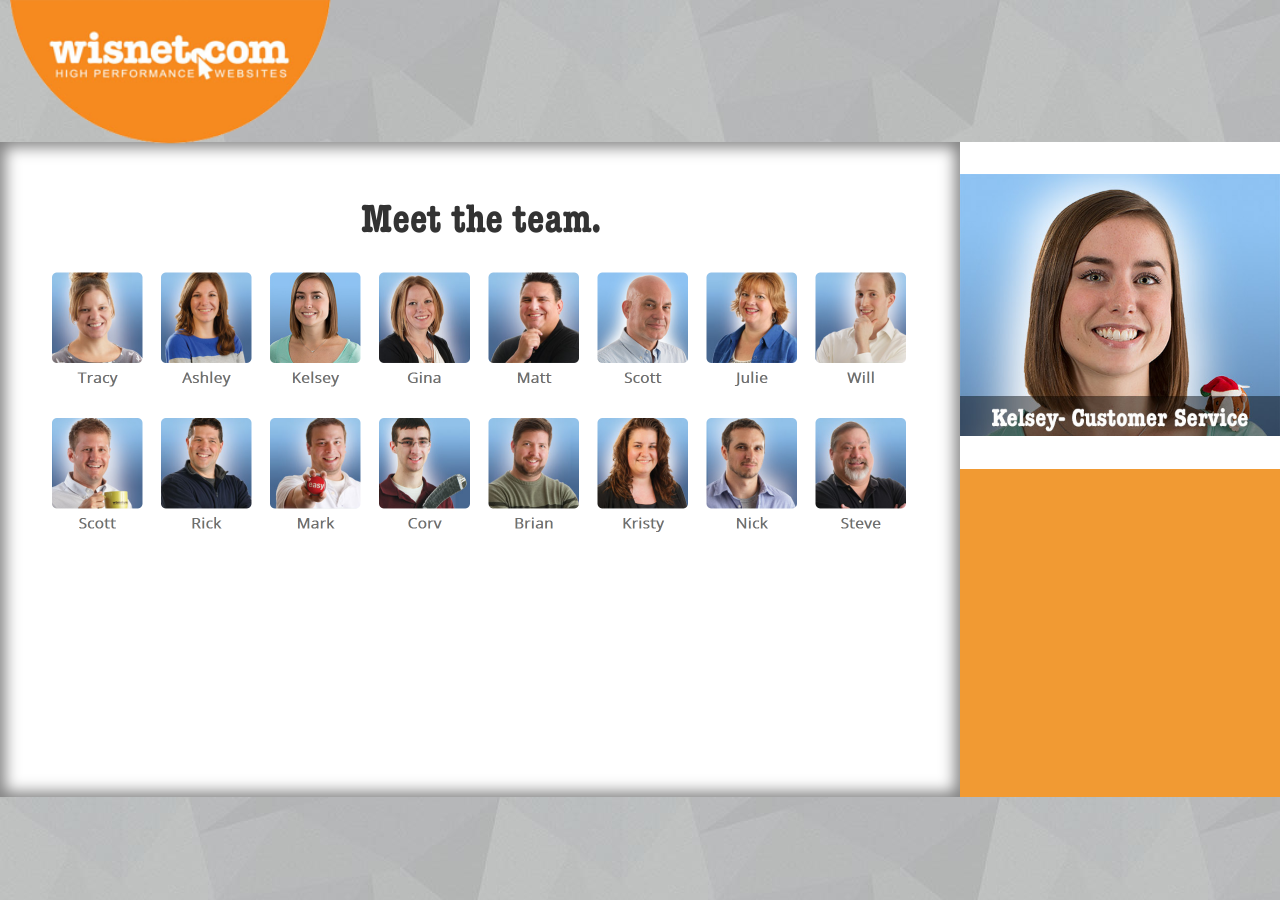
==== index.html @ fae0f6d6 "added html clock, changed spelling on Kelsey's slide" ====
<!doctype html>
<html>
<head>
<meta charset="utf-8">
<title>TV Screen app</title>
<link rel="stylesheet" type="text/css" href="css/main.css">
<script src="js/jquery.js"></script>
<script src="js/bootstrap.min.js"></script>
<style>
*{
	padding:0;
	margin:0;
}
*, *:before, *:after {
  -moz-box-sizing: border-box; -webkit-box-sizing: border-box; box-sizing: border-box;
 }
body, html{
	height:100%;
}
body{
	width:100%;
	background:#fff;
}
header{
	width:100%;
	background:#4E4C4C;
	background:url(img/shape-bg.jpg);
	height:15.74074074074074%;
}
.logo{
	position:absolute;
	width:325px;
	
	
	z-index:2000;
	left:10px;
}
.mid{
	position:relative;
	height:72.77777777777777%;
}
.sidebar, .main{
	height:100%;
}
.A{
	/*height:72.77777777777777%;*/
	height:100%;
}
.B{
	height:50%;
}
.C{
	height:50%;
}
.weather{
	background: #9BFFBF;
}
.clock{
	background:#f19a33;
	height:100%;
	position:relative;
}

footer{
	height:11.481481481481481%;
	width:100%;
	background:#7C7C7C;
	position: relative;
	z-index: 1000;
	background:url(img/shape-bg.jpg);
}

.forecast_embed{
	position: relative;
	top: -16px;
}

.A .carousel {
	position: relative;
	top: -25px;
}




</style>
</head>

<body>

<header>
<img class="logo" src="img/logo.png" alt=""/>
</header>
<div class="grid-row mid">
	<div class="colspan-9 main">
		<div class="A shadow-inset">
				<div id="myCarousel" class="carousel slide">
				<div class="carousel-inner">
					<div class="active item"><img src="img/slide4.png" alt=""/> </div>
					<div class="item"> <img src="img/slide2.png"  alt=""/> </div>
					<div class="item"> <img src="img/slide3.png"  alt=""/> </div>
					<div class="item"> <img src="img/slide1.png"  alt=""/> </div>
				</div>
		</div>
		</div>
	</div>
	<div class="colspan-3 sidebar">
		<div class="B table">
			<div class="cell">
				<div id="myCarousel" class="carousel slide carousel-fade ">
						
							<div class="carousel-inner">
								<div class="active item"> <img src="img/kelsi.jpg" alt=""/></div>
								<div class="item"> <img src="img/tracy.jpg" alt=""/></div>
								<div class="item"> <img src="img/ashley.jpg" alt=""/></div>
								<div class="item"> <img src="img/gina.jpg" alt=""/></div>
								<div class="item"> <img src="img/matt.jpg" alt=""/></div>
								<div class="item"> <img src="img/nick.jpg" alt=""/></div>
								<div class="item"> <img src="img/julie.jpg" alt=""/></div>
								<div class="item"> <img src="img/will.jpg" alt=""/></div>
								<div class="item"> <img src="img/scottb.jpg" alt=""/></div>
								<div class="item"> <img src="img/rick.jpg" alt=""/></div>
								<div class="item"> <img src="img/mark.jpg" alt=""/></div>
								<div class="item"> <img src="img/corv.jpg" alt=""/></div>
								<div class="item"> <img src="img/brian.jpg" alt=""/></div>
								<div class="item"> <img src="img/kristi.jpg" alt=""/></div>
								<div class="item"> <img src="img/steve.jpg" alt=""/></div>
								<div class="item"> <img src="img/scott.jpg" alt=""/></div>
							</div>
					</div>
			</div>
		</div>
		
		<!--<div class="C table weather">
			<div class="cell">
			<iframe id="forecast_embed" type="text/html" frameborder="0" height="200" width="70%" src="http://forecast.io/embed/#lat=43.752187&lon=-88.420715&name=Fond du Lac, Wi"> </iframe>
			</div>
		</div>-->
		
		<div class="C table">
			<div class="cell">
					<div class="clock">
						<iframe scrolling="no" frameborder="0" style="overflow:hidden;border:0;margin:0;padding:0;padding-top: 45px;width:250px;height:250px;" src="http://www.clocklink.com/html5embed.php?clock=001&timezone=CST&color=orange&size=250"></iframe>
					</div>
			
			</div>
		</div>
		
	</div>
</div>
<footer>

</footer>

<script>
$('[id^="myCarousel"]').carousel({
  interval: 3500
})
</script>
</body>
</html>
---- css/main.css ----
/* line 1, ../scss/main.scss */
*, *:before, *:after {
  -moz-box-sizing: border-box;
  -webkit-box-sizing: border-box;
  box-sizing: border-box;
}

/*
 * Bootstrap v3.0.3
 *
 * Copyright 2013 Twitter, Inc
 * Licensed under the Apache License v2.0
 * http://www.apache.org/licenses/LICENSE-2.0
 *
 * Designed and built with all the love in the world @twitter by @mdo and @fat.
 */
/* line 11, ../scss/_bootstrap.scss */
article, aside, details, figcaption, figure, footer, header, hgroup, main, nav, section, summary {
  display: block;
}

/* line 11, ../scss/_bootstrap.scss */
audio, canvas, video {
  display: inline-block;
}

/* line 11, ../scss/_bootstrap.scss */
audio:not([controls]) {
  display: none;
  height: 0;
}

/* line 11, ../scss/_bootstrap.scss */
[hidden], template {
  display: none;
}

/* line 11, ../scss/_bootstrap.scss */
html {
  font-family: sans-serif;
  -ms-text-size-adjust: 100%;
  -webkit-text-size-adjust: 100%;
}

/* line 11, ../scss/_bootstrap.scss */
body {
  margin: 0;
}

/* line 11, ../scss/_bootstrap.scss */
a {
  background: transparent;
}

/* line 11, ../scss/_bootstrap.scss */
a:focus {
  outline: thin dotted;
}

/* line 11, ../scss/_bootstrap.scss */
a:active, a:hover {
  outline: 0;
}

/* line 11, ../scss/_bootstrap.scss */
h1 {
  font-size: 2em;
  margin: 0.67em 0;
}

/* line 11, ../scss/_bootstrap.scss */
abbr[title] {
  border-bottom: 1px dotted;
}

/* line 11, ../scss/_bootstrap.scss */
b, strong {
  font-weight: bold;
}

/* line 11, ../scss/_bootstrap.scss */
dfn {
  font-style: italic;
}

/* line 11, ../scss/_bootstrap.scss */
hr {
  -moz-box-sizing: content-box;
  box-sizing: content-box;
  height: 0;
}

/* line 11, ../scss/_bootstrap.scss */
mark {
  background: #ff0;
  color: #000;
}

/* line 11, ../scss/_bootstrap.scss */
code, kbd, pre, samp {
  font-family: monospace, serif;
  font-size: 1em;
}

/* line 11, ../scss/_bootstrap.scss */
pre {
  white-space: pre-wrap;
}

/* line 11, ../scss/_bootstrap.scss */
q {
  quotes: "\201C" "\201D" "\2018" "\2019";
}

/* line 11, ../scss/_bootstrap.scss */
small {
  font-size: 80%;
}

/* line 11, ../scss/_bootstrap.scss */
sub, sup {
  font-size: 75%;
  line-height: 0;
  position: relative;
  vertical-align: baseline;
}

/* line 11, ../scss/_bootstrap.scss */
sup {
  top: -0.5em;
}

/* line 11, ../scss/_bootstrap.scss */
sub {
  bottom: -0.25em;
}

/* line 11, ../scss/_bootstrap.scss */
img {
  border: 0;
}

/* line 11, ../scss/_bootstrap.scss */
svg:not(:root) {
  overflow: hidden;
}

/* line 11, ../scss/_bootstrap.scss */
figure {
  margin: 0;
}

/* line 11, ../scss/_bootstrap.scss */
fieldset {
  border: 1px solid #c0c0c0;
  margin: 0 2px;
  padding: 0.35em 0.625em 0.75em;
}

/* line 11, ../scss/_bootstrap.scss */
legend {
  border: 0;
  padding: 0;
}

/* line 11, ../scss/_bootstrap.scss */
button, input, select, textarea {
  font-family: inherit;
  font-size: 100%;
  margin: 0;
}

/* line 11, ../scss/_bootstrap.scss */
button, input {
  line-height: normal;
}

/* line 11, ../scss/_bootstrap.scss */
button, select {
  text-transform: none;
}

/* line 11, ../scss/_bootstrap.scss */
button, html input[type="button"], input[type="reset"], input[type="submit"] {
  -webkit-appearance: button;
  cursor: pointer;
}

/* line 11, ../scss/_bootstrap.scss */
button[disabled], html input[disabled] {
  cursor: default;
}

/* line 11, ../scss/_bootstrap.scss */
input[type="checkbox"], input[type="radio"] {
  box-sizing: border-box;
  padding: 0;
}

/* line 11, ../scss/_bootstrap.scss */
input[type="search"] {
  -webkit-appearance: textfield;
  -moz-box-sizing: content-box;
  -webkit-box-sizing: content-box;
  box-sizing: content-box;
}

/* line 11, ../scss/_bootstrap.scss */
input[type="search"]::-webkit-search-cancel-button, input[type="search"]::-webkit-search-decoration {
  -webkit-appearance: none;
}

/* line 11, ../scss/_bootstrap.scss */
button::-moz-focus-inner, input::-moz-focus-inner {
  border: 0;
  padding: 0;
}

/* line 11, ../scss/_bootstrap.scss */
textarea {
  overflow: auto;
  vertical-align: top;
}

/* line 11, ../scss/_bootstrap.scss */
table {
  border-collapse: collapse;
  border-spacing: 0;
}

/* line 11, ../scss/_bootstrap.scss */
*, *:before, *:after {
  -webkit-box-sizing: border-box;
  -moz-box-sizing: border-box;
  box-sizing: border-box;
}

/* line 11, ../scss/_bootstrap.scss */
html {
  font-size: 62.5%;
  -webkit-tap-highlight-color: rgba(0, 0, 0, 0);
}

/* line 11, ../scss/_bootstrap.scss */
body {
  font-family: "Helvetica Neue",Helvetica,Arial,sans-serif;
  font-size: 14px;
  line-height: 1.428571429;
  color: #333333;
  background-color: #ffffff;
}

/* line 11, ../scss/_bootstrap.scss */
input, button, select, textarea {
  font-family: inherit;
  font-size: inherit;
  line-height: inherit;
}

/* line 11, ../scss/_bootstrap.scss */
a {
  color: #428bca;
  text-decoration: none;
}

/* line 11, ../scss/_bootstrap.scss */
a:hover, a:focus {
  color: #2a6496;
  text-decoration: underline;
}

/* line 11, ../scss/_bootstrap.scss */
a:focus {
  outline: thin dotted;
  outline: 5px auto -webkit-focus-ring-color;
  outline-offset: -2px;
}

/* line 11, ../scss/_bootstrap.scss */
img {
  vertical-align: middle;
}

/* line 11, ../scss/_bootstrap.scss */
.img-responsive {
  display: block;
  max-width: 100%;
  height: auto;
}

/* line 11, ../scss/_bootstrap.scss */
.img-rounded {
  border-radius: 6px;
}

/* line 11, ../scss/_bootstrap.scss */
.img-thumbnail {
  padding: 4px;
  line-height: 1.428571429;
  background-color: #ffffff;
  border: 1px solid #dddddd;
  border-radius: 4px;
  -webkit-transition: all 0.2s ease-in-out;
  transition: all 0.2s ease-in-out;
  display: inline-block;
  max-width: 100%;
  height: auto;
}

/* line 11, ../scss/_bootstrap.scss */
.img-circle {
  border-radius: 50%;
}

/* line 11, ../scss/_bootstrap.scss */
hr {
  margin-top: 20px;
  margin-bottom: 20px;
  border: 0;
  border-top: 1px solid #eeeeee;
}

/* line 11, ../scss/_bootstrap.scss */
.sr-only {
  position: absolute;
  width: 1px;
  height: 1px;
  margin: -1px;
  padding: 0;
  overflow: hidden;
  clip: rect(0, 0, 0, 0);
  border: 0;
}

/* line 11, ../scss/_bootstrap.scss */
.carousel {
  position: relative;
}

/* line 11, ../scss/_bootstrap.scss */
.carousel-inner {
  position: relative;
  overflow: hidden;
  width: 100%;
}

/* line 11, ../scss/_bootstrap.scss */
.carousel-inner > .item {
  display: none;
  position: relative;
  -webkit-transition: 0.6s ease-in-out left;
  transition: 0.6s ease-in-out left;
}

/* line 11, ../scss/_bootstrap.scss */
.carousel-inner > .item > img, .carousel-inner > .item > a > img {
  display: block;
  max-width: 100%;
  height: auto;
  line-height: 1;
}

/* line 11, ../scss/_bootstrap.scss */
.carousel-inner > .active, .carousel-inner > .next, .carousel-inner > .prev {
  display: block;
}

/* line 11, ../scss/_bootstrap.scss */
.carousel-inner > .active {
  left: 0;
}

/* line 11, ../scss/_bootstrap.scss */
.carousel-inner > .next, .carousel-inner > .prev {
  position: absolute;
  top: 0;
  width: 100%;
}

/* line 11, ../scss/_bootstrap.scss */
.carousel-inner > .next {
  left: 100%;
}

/* line 11, ../scss/_bootstrap.scss */
.carousel-inner > .prev {
  left: -100%;
}

/* line 11, ../scss/_bootstrap.scss */
.carousel-inner > .next.left, .carousel-inner > .prev.right {
  left: 0;
}

/* line 11, ../scss/_bootstrap.scss */
.carousel-inner > .active.left {
  left: -100%;
}

/* line 11, ../scss/_bootstrap.scss */
.carousel-inner > .active.right {
  left: 100%;
}

/* line 11, ../scss/_bootstrap.scss */
.carousel-control {
  position: absolute;
  top: 0;
  left: 0;
  bottom: 0;
  width: 15%;
  opacity: 0.5;
  filter: alpha(opacity=50);
  font-size: 20px;
  color: #ffffff;
  text-align: center;
  text-shadow: 0 1px 2px rgba(0, 0, 0, 0.6);
}

/* line 11, ../scss/_bootstrap.scss */
.carousel-control.left {
  background-image: -webkit-linear-gradient(left, color-stop(rgba(0, 0, 0, 0.5) 0%), color-stop(rgba(0, 0, 0, 0.0001) 100%));
  background-image: linear-gradient(to right, rgba(0, 0, 0, 0.5) 0%, rgba(0, 0, 0, 0.0001) 100%);
  background-repeat: repeat-x;
  filter: progid:DXImageTransform.Microsoft.gradient(startColorstr='#80000000', endColorstr='#00000000', GradientType=1);
}

/* line 11, ../scss/_bootstrap.scss */
.carousel-control.right {
  left: auto;
  right: 0;
  background-image: -webkit-linear-gradient(left, color-stop(rgba(0, 0, 0, 0.0001) 0%), color-stop(rgba(0, 0, 0, 0.5) 100%));
  background-image: linear-gradient(to right, rgba(0, 0, 0, 0.0001) 0%, rgba(0, 0, 0, 0.5) 100%);
  background-repeat: repeat-x;
  filter: progid:DXImageTransform.Microsoft.gradient(startColorstr='#00000000', endColorstr='#80000000', GradientType=1);
}

/* line 11, ../scss/_bootstrap.scss */
.carousel-control:hover, .carousel-control:focus {
  outline: none;
  color: #ffffff;
  text-decoration: none;
  opacity: 0.9;
  filter: alpha(opacity=90);
}

/* line 11, ../scss/_bootstrap.scss */
.carousel-control .icon-prev, .carousel-control .icon-next, .carousel-control .glyphicon-chevron-left, .carousel-control .glyphicon-chevron-right {
  position: absolute;
  top: 50%;
  z-index: 5;
  display: inline-block;
}

/* line 11, ../scss/_bootstrap.scss */
.carousel-control .icon-prev, .carousel-control .glyphicon-chevron-left {
  left: 50%;
}

/* line 11, ../scss/_bootstrap.scss */
.carousel-control .icon-next, .carousel-control .glyphicon-chevron-right {
  right: 50%;
}

/* line 11, ../scss/_bootstrap.scss */
.carousel-control .icon-prev, .carousel-control .icon-next {
  width: 20px;
  height: 20px;
  margin-top: -10px;
  margin-left: -10px;
  font-family: serif;
}

/* line 11, ../scss/_bootstrap.scss */
.carousel-control .icon-prev:before {
  content: '\2039';
}

/* line 11, ../scss/_bootstrap.scss */
.carousel-control .icon-next:before {
  content: '\203a';
}

/* line 11, ../scss/_bootstrap.scss */
.carousel-indicators {
  position: absolute;
  bottom: 10px;
  left: 50%;
  z-index: 15;
  width: 60%;
  margin-left: -30%;
  padding-left: 0;
  list-style: none;
  text-align: center;
}

/* line 11, ../scss/_bootstrap.scss */
.carousel-indicators li {
  display: inline-block;
  width: 10px;
  height: 10px;
  margin: 1px;
  text-indent: -999px;
  border: 1px solid #ffffff;
  border-radius: 10px;
  cursor: pointer;
  background-color: #000 \9;
  background-color: rgba(0, 0, 0, 0);
}

/* line 11, ../scss/_bootstrap.scss */
.carousel-indicators .active {
  margin: 0;
  width: 12px;
  height: 12px;
  background-color: #ffffff;
}

/* line 11, ../scss/_bootstrap.scss */
.carousel-caption {
  position: absolute;
  left: 15%;
  right: 15%;
  bottom: 20px;
  z-index: 10;
  padding-top: 20px;
  padding-bottom: 20px;
  color: #ffffff;
  text-align: center;
  text-shadow: 0 1px 2px rgba(0, 0, 0, 0.6);
}

/* line 11, ../scss/_bootstrap.scss */
.carousel-caption .btn {
  text-shadow: none;
}

@media screen and (min-width: 768px) {
  /* line 11, ../scss/_bootstrap.scss */
  .carousel-control .glyphicons-chevron-left, .carousel-control .glyphicons-chevron-right, .carousel-control .icon-prev, .carousel-control .icon-next {
    width: 30px;
    height: 30px;
    margin-top: -15px;
    margin-left: -15px;
    font-size: 30px;
  }

  /* line 11, ../scss/_bootstrap.scss */
  .carousel-caption {
    left: 20%;
    right: 20%;
    padding-bottom: 30px;
  }

  /* line 11, ../scss/_bootstrap.scss */
  .carousel-indicators {
    bottom: 20px;
  }
}
/* line 4, ../scss/_carousel.scss */
.carousel-fade .carousel-inner .item {
  opacity: 0;
  -webkit-transition-property: opacity;
  -moz-transition-property: opacity;
  -o-transition-property: opacity;
  transition-property: opacity;
}
/* line 12, ../scss/_carousel.scss */
.carousel-fade .carousel-inner .active {
  opacity: 1;
}
/* line 17, ../scss/_carousel.scss */
.carousel-fade .carousel-inner .active.left,
.carousel-fade .carousel-inner .active.right {
  left: 0;
  opacity: 0;
  z-index: 1;
}
/* line 24, ../scss/_carousel.scss */
.carousel-fade .carousel-inner .next.left,
.carousel-fade .carousel-inner .prev.right {
  opacity: 1;
}
/* line 29, ../scss/_carousel.scss */
.carousel-fade .carousel-control {
  z-index: 2;
}

/* line 1, ../scss/_layout.scss */
.table {
  display: table;
  width: 100%;
  overflow: hidden;
  position: relative;
}

/* line 7, ../scss/_layout.scss */
.cell {
  display: table-cell;
  vertical-align: middle;
  width: 100%;
  margin: 0 auto;
  text-align: center;
}

/* line 1, ../scss/_grid.scss */
[class*='colspan-'] {
  position: relative;
  float: left;
  -moz-box-sizing: border-box;
  -webkit-box-sizing: border-box;
  box-sizing: border-box;
  margin-bottom: 0;
  /*border:1px solid white;
  background:#D1D1D1;*/
  text-align: center;
}

/* line 12, ../scss/_grid.scss */
[class*='colspan-']:last-of-type {
  margin-right: 0;
}

/* line 15, ../scss/_grid.scss */
.colspan-1 {
  width: 08.333333333%;
}

/* line 18, ../scss/_grid.scss */
.colspan-2 {
  width: 16.6666666667%;
}

/* line 21, ../scss/_grid.scss */
.colspan-3 {
  width: 25%;
}

/* line 24, ../scss/_grid.scss */
.colspan-4 {
  width: 33.3333333333%;
}

/* line 27, ../scss/_grid.scss */
.colspan-5 {
  width: 41.6666666667%;
}

/* line 30, ../scss/_grid.scss */
.colspan-6 {
  width: 50%;
}

/* line 33, ../scss/_grid.scss */
.colspan-7 {
  width: 58.3333333333%;
}

/* line 36, ../scss/_grid.scss */
.colspan-8 {
  width: 66.6666666667%;
}

/* line 39, ../scss/_grid.scss */
.colspan-9 {
  width: 75%;
}

/* line 42, ../scss/_grid.scss */
.colspan-10 {
  width: 83.3333333333%;
}

/* line 45, ../scss/_grid.scss */
.colspan-11 {
  width: 91.6666666667%;
}

/* line 48, ../scss/_grid.scss */
.colspan-12 {
  width: 100%;
}

/* line 51, ../scss/_grid.scss */
.grid-row:after {
  content: "";
  display: table;
  clear: both;
}

/* line 1, ../scss/_helpers.scss */
.b-btm {
  border-bottom: 1px solid #fff;
}

/* line 4, ../scss/_helpers.scss */
.text-left {
  text-align: left;
}

/* line 7, ../scss/_helpers.scss */
.light-bg {
  background: #A5FDB5;
}

/* line 10, ../scss/_helpers.scss */
.shadow-inset {
  box-shadow: rgba(0, 0, 0, 0.5) 0px 0px 15px 5px inset;
}
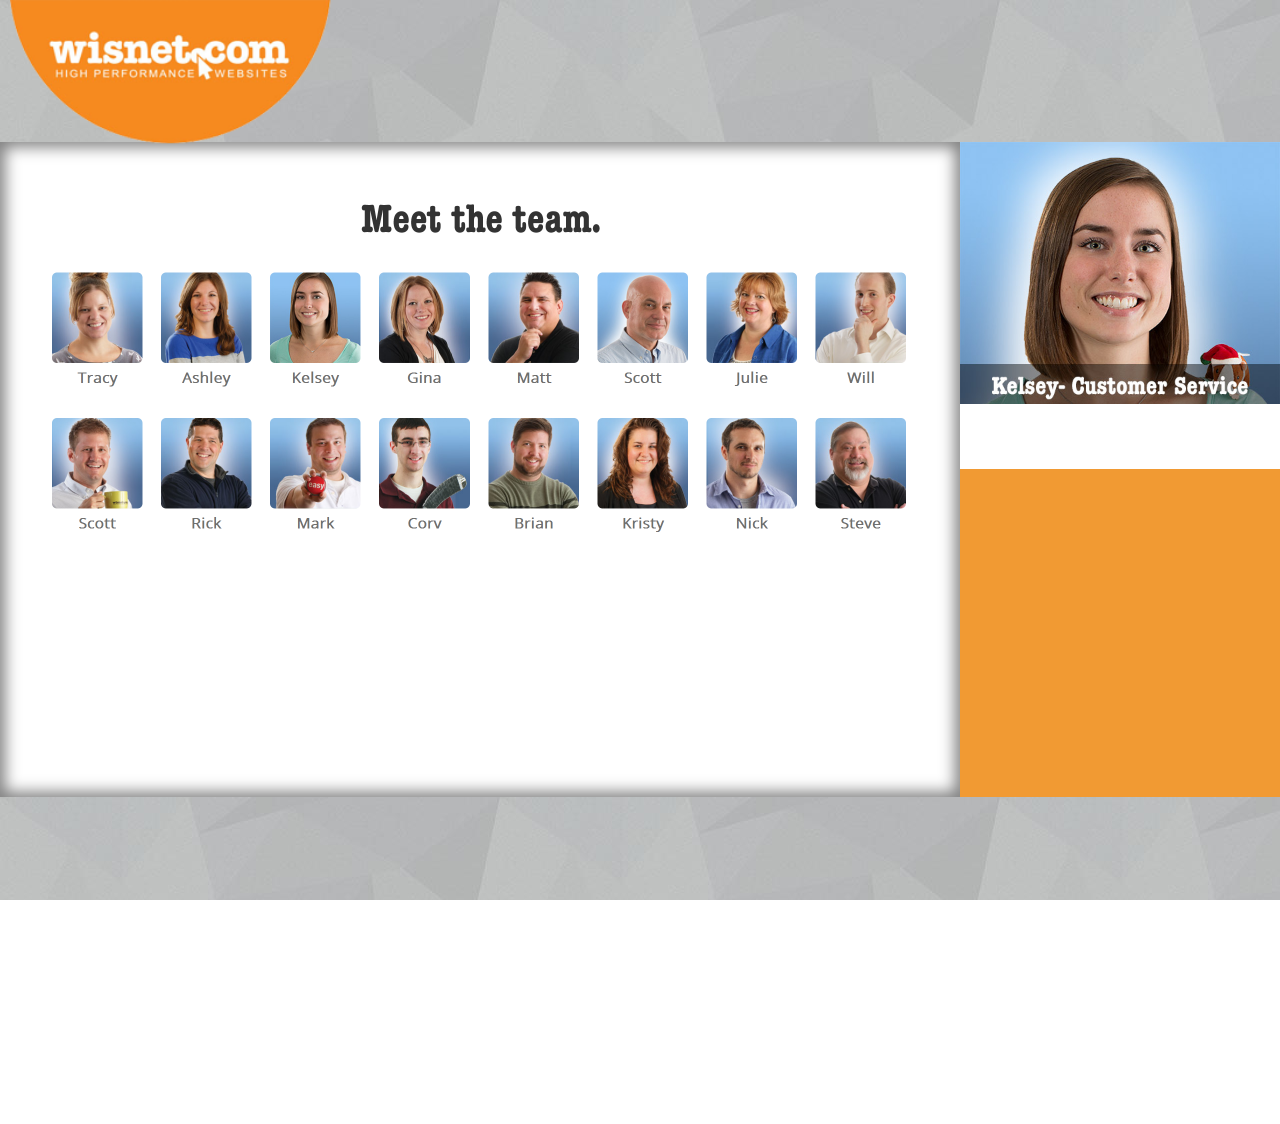
==== commit 366c7585: "added slider functionality to zone C" ====
--- a/index.html
+++ b/index.html
@@ -6,6 +6,7 @@
 <link rel="stylesheet" type="text/css" href="css/main.css">
 <script src="js/jquery.js"></script>
 <script src="js/bootstrap.min.js"></script>
+<script src="js/main.js"></script>
 <style>
 *{
 	padding:0;
@@ -53,7 +54,7 @@
 	height:50%;
 }
 .weather{
-	background: #9BFFBF;
+	background: #f19a33;
 }
 .clock{
 	background:#f19a33;
@@ -80,9 +81,20 @@
 	top: -25px;
 }
 
-
-
-
+.clocks {
+    height: 500px;
+    margin: 25px auto;
+    position: relative;
+    width: 500px;
+}
+
+.carousel, .carousel-inner, .item{
+	height:100%;
+}
+
+					
+					
+					
 </style>
 </head>
 
@@ -107,7 +119,7 @@
 	<div class="colspan-3 sidebar">
 		<div class="B table">
 			<div class="cell">
-				<div id="myCarousel" class="carousel slide carousel-fade ">
+				<div id="myCarouselB" class="carousel slide carousel-fade ">
 						
 							<div class="carousel-inner">
 								<div class="active item"> <img src="img/kelsi.jpg" alt=""/></div>
@@ -131,20 +143,60 @@
 			</div>
 		</div>
 		
-		<!--<div class="C table weather">
+		
+		
+		
+		
+		
+		
+<!--		<div class="C table weather">
 			<div class="cell">
 			<iframe id="forecast_embed" type="text/html" frameborder="0" height="200" width="70%" src="http://forecast.io/embed/#lat=43.752187&lon=-88.420715&name=Fond du Lac, Wi"> </iframe>
 			</div>
 		</div>-->
 		
-		<div class="C table">
+		
+	<div id="myCarouselC" class="carousel slide carousel-fade">
+				<div class="carousel-inner">
+					<div class="active item">
+						<div class="C table">
 			<div class="cell">
 					<div class="clock">
-						<iframe scrolling="no" frameborder="0" style="overflow:hidden;border:0;margin:0;padding:0;padding-top: 45px;width:250px;height:250px;" src="http://www.clocklink.com/html5embed.php?clock=001&timezone=CST&color=orange&size=250"></iframe>
-					</div>
+						<iframe scrolling="no" frameborder="0" style="overflow:hidden;border:0;margin:0;padding:0;width:300px;height:300px;" src="http://www.clocklink.com/html5embed.php?clock=001&timezone=CST&color=orange&size=300"></iframe>
+					</div>
+			</div>
+		</div>
+					</div>
+					<div class="item">
+						<div class="C table weather">
+			<div class="cell">
+			<iframe id="forecast_embed" type="text/html" frameborder="0" height="200" width="70%" src="http://forecast.io/embed/#lat=43.752187&lon=-88.420715&name=Fond du Lac, Wi"> </iframe>
+			</div>
+		</div>
+					</div>
+				</div>
+		</div>	
 			
-			</div>
-		</div>
+		
+
+		
+		<!--<div class="C table">
+			<div class="cell">
+					<div class="clock">
+						<iframe scrolling="no" frameborder="0" style="overflow:hidden;border:0;margin:0;padding:0;width:300px;height:300px;" src="http://www.clocklink.com/html5embed.php?clock=001&timezone=CST&color=orange&size=300"></iframe>
+					</div>
+			</div>
+		</div>-->
+		
+		
+		
+		
+		
+		
+		
+		
+		
+		
 		
 	</div>
 </div>
@@ -153,8 +205,14 @@
 </footer>
 
 <script>
-$('[id^="myCarousel"]').carousel({
+$('#myCarousel').carousel({
   interval: 3500
+})
+$('#myCarouselB').carousel({
+  interval: 3000
+})
+$('#myCarouselC').carousel({
+  interval: 5000
 })
 </script>
 </body>
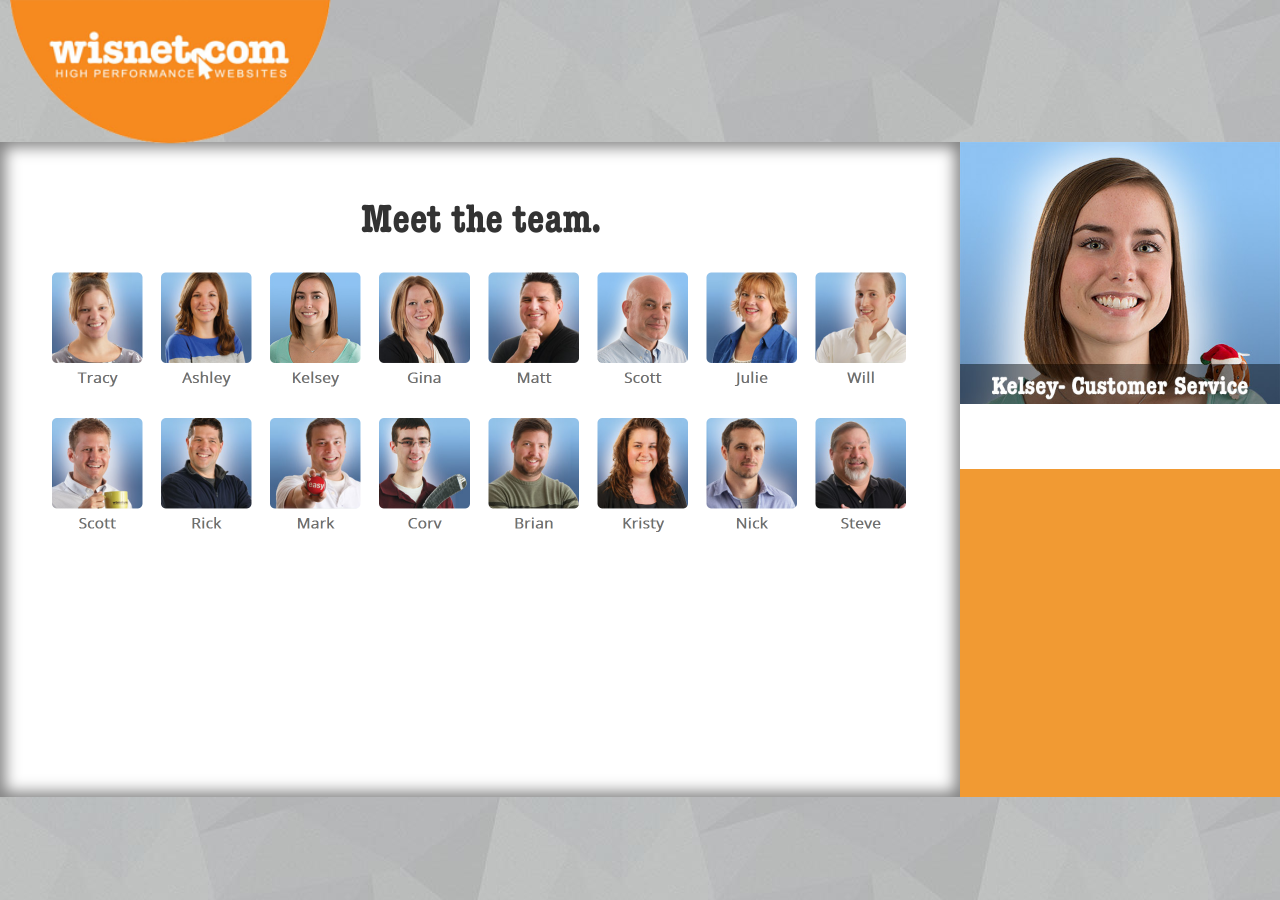
==== commit 55eb049f: "removed slider from zone C" ====
--- a/index.html
+++ b/index.html
@@ -156,7 +156,7 @@
 		</div>-->
 		
 		
-	<div id="myCarouselC" class="carousel slide carousel-fade">
+<!--	<div id="myCarouselC" class="carousel slide carousel-fade">
 				<div class="carousel-inner">
 					<div class="active item">
 						<div class="C table">
@@ -170,23 +170,23 @@
 					<div class="item">
 						<div class="C table weather">
 			<div class="cell">
-			<iframe id="forecast_embed" type="text/html" frameborder="0" height="200" width="70%" src="http://forecast.io/embed/#lat=43.752187&lon=-88.420715&name=Fond du Lac, Wi"> </iframe>
+			<iframe id="forecast_embed" type="text/html" frameborder="0" height="200" width="70%" src="http://forecast.io/embed/#lat=43.752187&lon=-88.420715&name=Fond du Lac, Wi&color=#fff"> </iframe>
 			</div>
 		</div>
 					</div>
 				</div>
-		</div>	
+		</div>	-->
 			
 		
 
 		
-		<!--<div class="C table">
+		<div class="C table">
 			<div class="cell">
 					<div class="clock">
 						<iframe scrolling="no" frameborder="0" style="overflow:hidden;border:0;margin:0;padding:0;width:300px;height:300px;" src="http://www.clocklink.com/html5embed.php?clock=001&timezone=CST&color=orange&size=300"></iframe>
 					</div>
 			</div>
-		</div>-->
+		</div>
 		
 		
 		
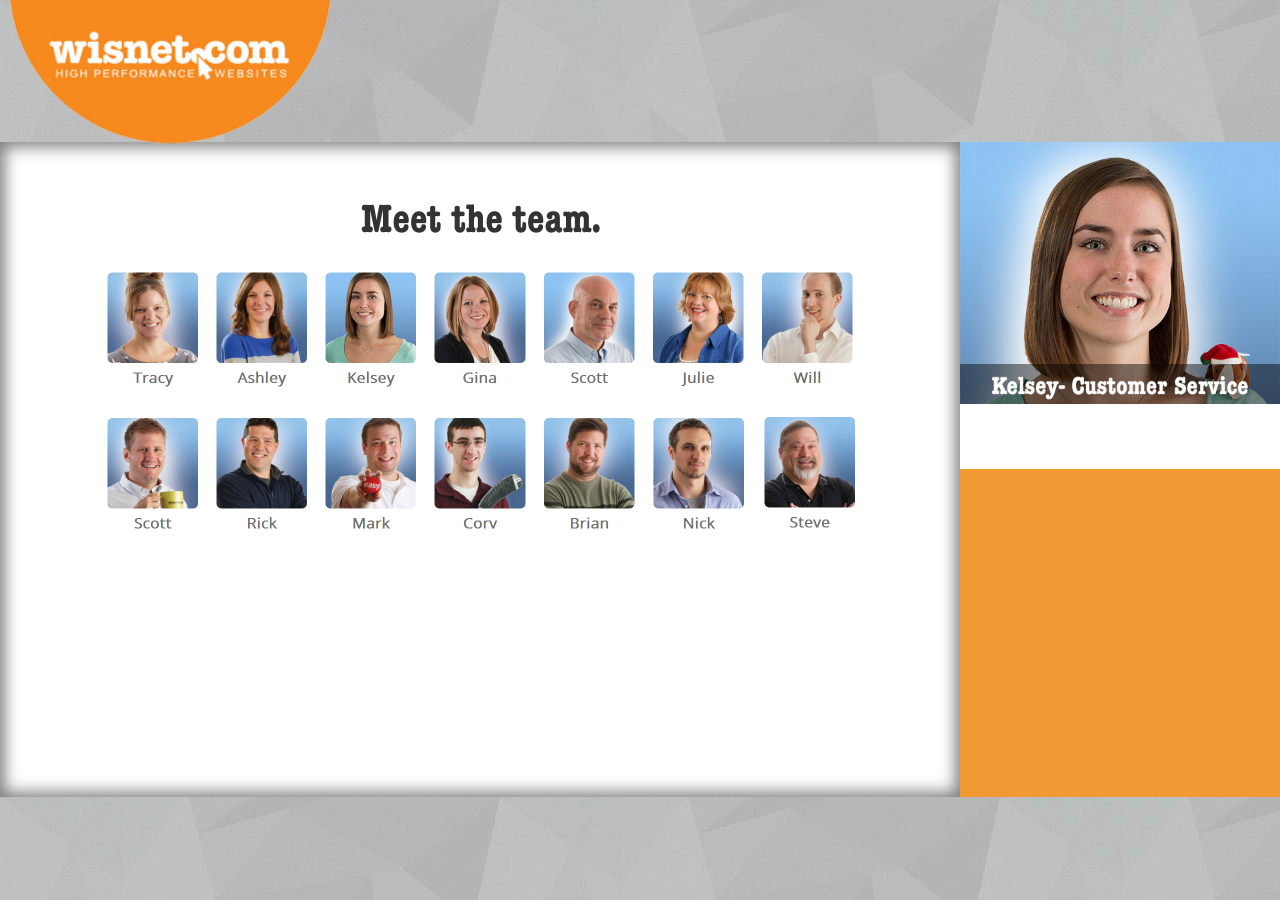
==== commit 5f0f4f51: "removed staff members" ====
--- a/index.html
+++ b/index.html
@@ -60,8 +60,11 @@
 	background:#f19a33;
 	height:100%;
 	position:relative;
-}
-
+	
+}
+.test{
+	border:1px solid white;
+}
 footer{
 	height:11.481481481481481%;
 	width:100%;
@@ -81,12 +84,6 @@
 	top: -25px;
 }
 
-.clocks {
-    height: 500px;
-    margin: 25px auto;
-    position: relative;
-    width: 500px;
-}
 
 .carousel, .carousel-inner, .item{
 	height:100%;
@@ -126,7 +123,6 @@
 								<div class="item"> <img src="img/tracy.jpg" alt=""/></div>
 								<div class="item"> <img src="img/ashley.jpg" alt=""/></div>
 								<div class="item"> <img src="img/gina.jpg" alt=""/></div>
-								<div class="item"> <img src="img/matt.jpg" alt=""/></div>
 								<div class="item"> <img src="img/nick.jpg" alt=""/></div>
 								<div class="item"> <img src="img/julie.jpg" alt=""/></div>
 								<div class="item"> <img src="img/will.jpg" alt=""/></div>
@@ -135,7 +131,6 @@
 								<div class="item"> <img src="img/mark.jpg" alt=""/></div>
 								<div class="item"> <img src="img/corv.jpg" alt=""/></div>
 								<div class="item"> <img src="img/brian.jpg" alt=""/></div>
-								<div class="item"> <img src="img/kristi.jpg" alt=""/></div>
 								<div class="item"> <img src="img/steve.jpg" alt=""/></div>
 								<div class="item"> <img src="img/scott.jpg" alt=""/></div>
 							</div>
@@ -183,7 +178,7 @@
 		<div class="C table">
 			<div class="cell">
 					<div class="clock">
-						<iframe scrolling="no" frameborder="0" style="overflow:hidden;border:0;margin:0;padding:0;width:300px;height:300px;" src="http://www.clocklink.com/html5embed.php?clock=001&timezone=CST&color=orange&size=300"></iframe>
+						<iframe class="test" scrolling="no" frameborder="0" style="overflow:hidden;border:0;margin:0;padding:0;width:250px;height:250px;" src="http://www.clocklink.com/html5embed.php?clock=001&timezone=CST&color=orange&size=250"></iframe>
 					</div>
 			</div>
 		</div>
